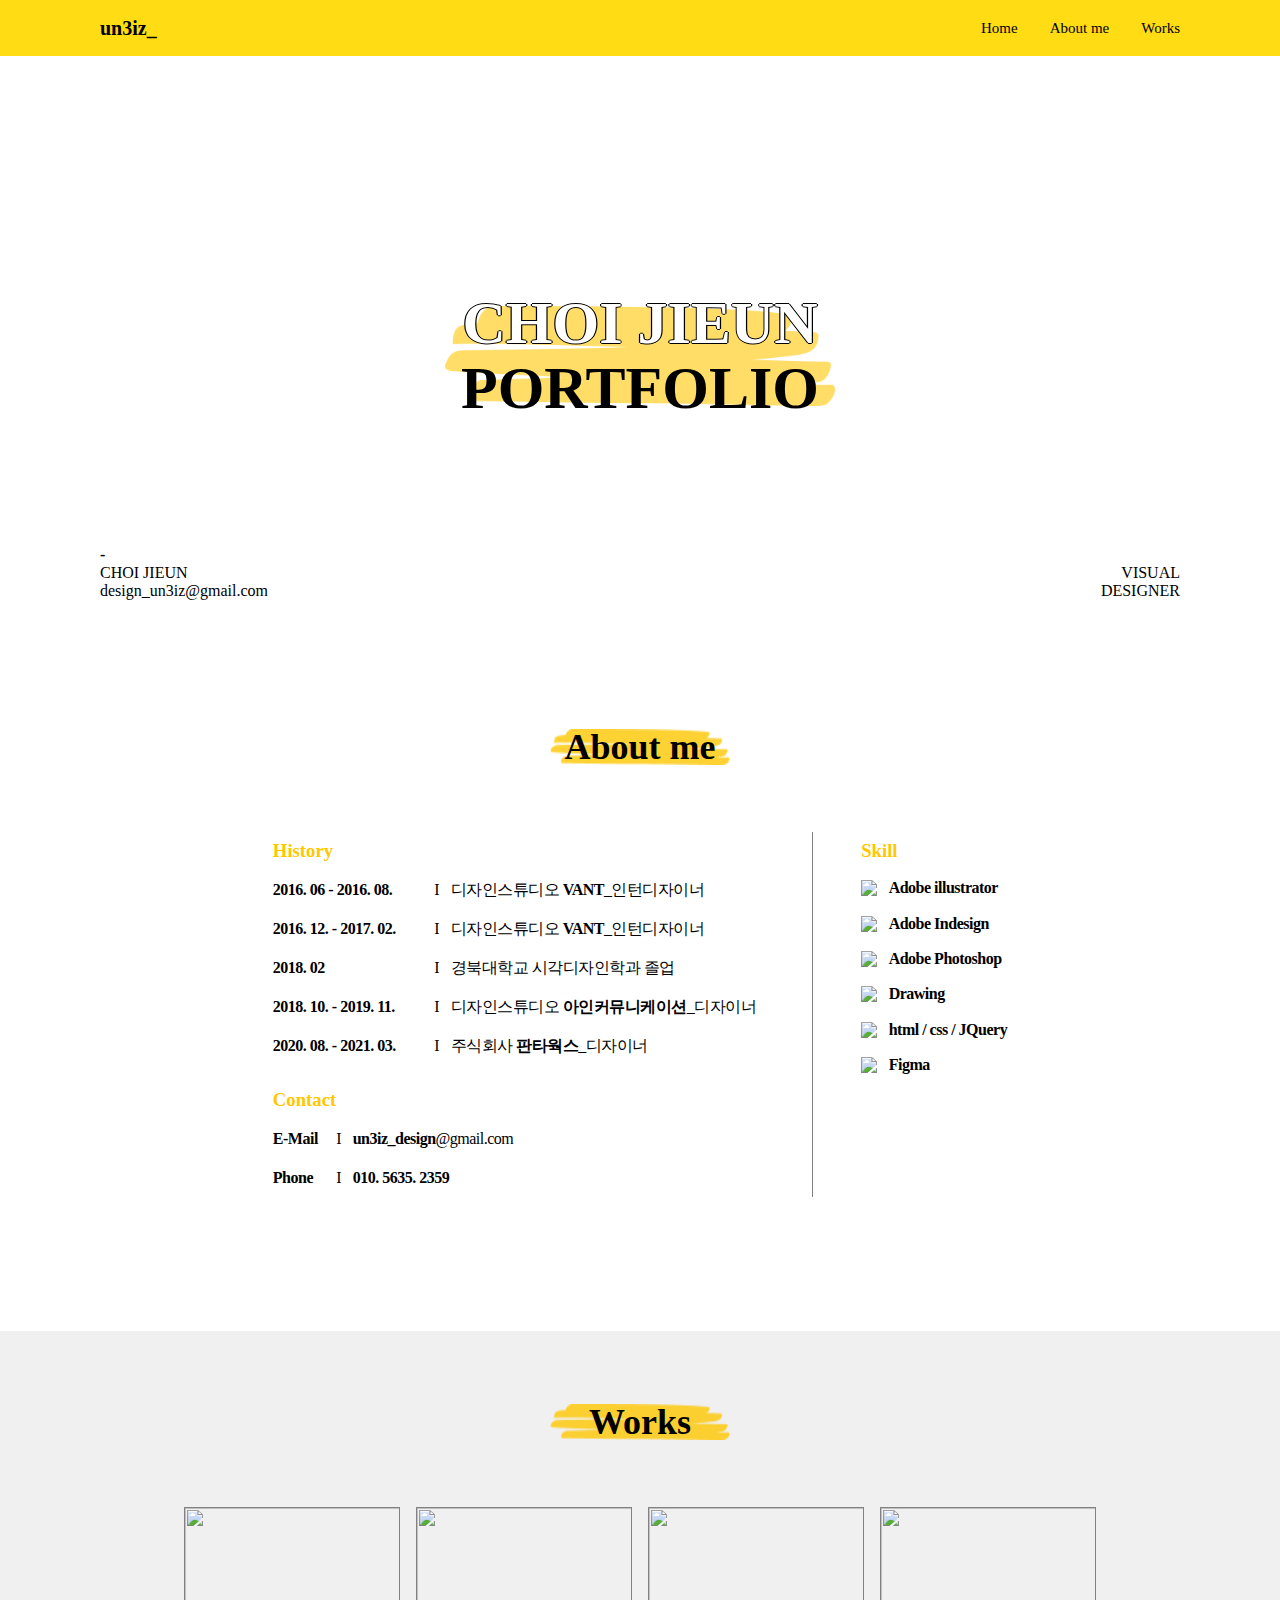
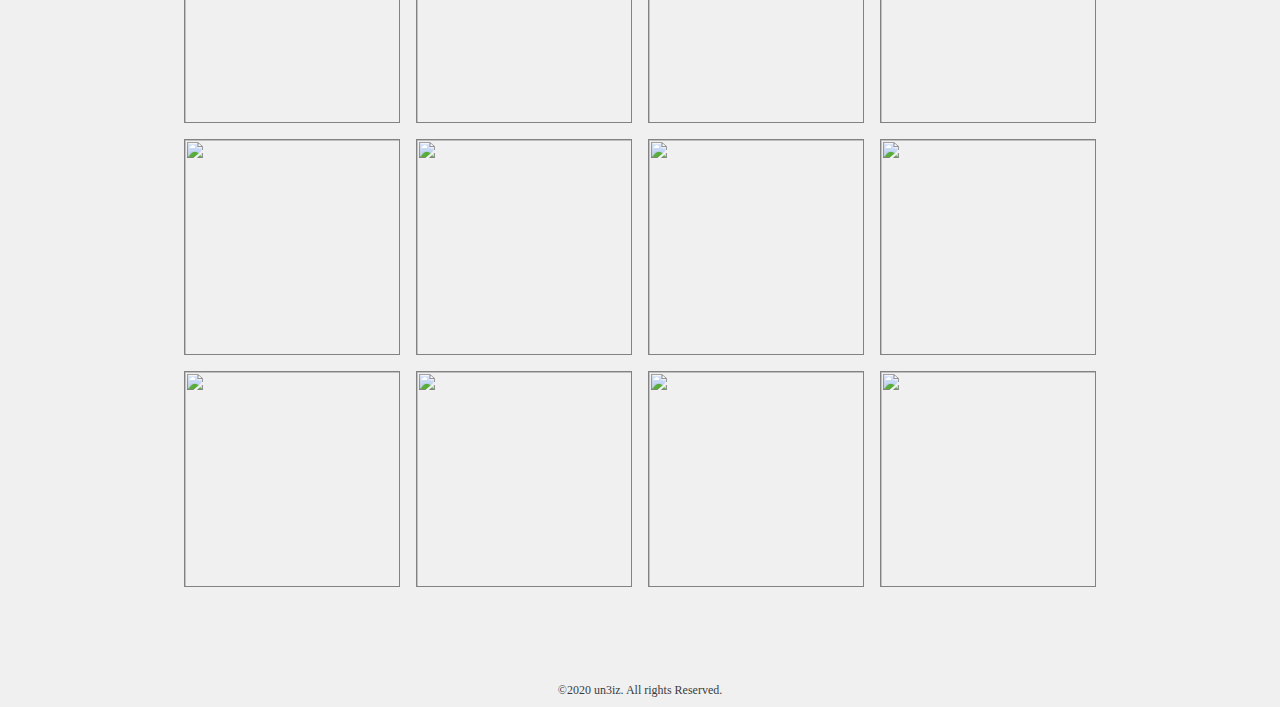
==== index.html @ 1dfdf95d "20210722_first_ver." ====
<!DOCTYPE html>
<html lang="ko">
<head>
	<meta charset="UTF-8">
  <meta name="viewport" content="width=device-width,initial-scale=1">
	<title>un3iz PortFolio</title>
	<link rel="stylesheet" href="style/style_base.css">
	<link rel="stylesheet" href="style/style_index/style_index_Header.css">
	<link rel="stylesheet" href="style/style_index/style_index_section_1.css">
	<link rel="stylesheet" href="style/style_index/style_index_section_2.css">
	<link rel="stylesheet" href="style/style_index/style_index_section_3.css">
	<link rel="stylesheet" href="style/style_footer.css">


	<link rel="stylesheet" href="style/style_index/media_1.css">
	<link rel="stylesheet" href="style/style_index/media_2.css">
	<link rel="stylesheet" href="style/style_index/media_3.css">
	<link rel="stylesheet" href="style/style_index/media_4.css">
  <script src="https://ajax.googleapis.com/ajax/libs/jquery/3.6.0/jquery.min.js"></script>
<!--
	<script src="java.js"></script>
-->
</head>
<body>
	<div class="head-container">
		<header>
			<h1><a href="index.html">un3iz_</a></h1>
			<nav>
				<ul>
					<li><a href="#Home">Home</a></li>
					<li><a href="#AboutMe">About me</a></li>
					<li><a href="#Works">Works</a></li>
				</ul>
			</nav>
		</header>
	</div>

  <div class="main-container">

    <div class="section" id="Home">
      <div class="text">
        <div class="Home_text">
          <h2 id="choijieun">CHOI JIEUN</h2>
          <h2>PORTFOLIO</h2>
        </div>
				<div class="Home_text_2">
					<div class="LeftText">
						<strong>-</strong><br>
						CHOI JIEUN<br>
						design_un3iz@gmail.com
					</div>
					<div class="RightText">
						VISUAL<br>
						DESIGNER
					</div>
				</div>
      </div>
    </div>

    <div class="section" id="AboutMe">
			<div id="AboutMe_HeadGrid">
				<div class="MiddleHead">
					<h2>About me</h2>
				</div>
				<div class="AboutMe_grid">
					<div class="AboutMe_grid_left">
						<div class="History">
							<h3 class="SmallHead">History</h3>
							<div class="History_list">
								<p class="date">2016. 06 - 2016. 08.</p>
								<p class="bar">I</p>
								<p>디자인스튜디오 <strong>VANT</strong>_인턴디자이너</p>
							</div>
							<div class="History_list">
								<p class="date">2016. 12. - 2017. 02.</p>
								<p class="bar">I</p>
								<p>디자인스튜디오 <strong>VANT</strong>_인턴디자이너</p>
							</div>
							<div class="History_list">
								<p class="date">2018. 02</p>
								<p class="bar">I</p>
								<p>경북대학교 시각디자인학과 졸업</p>
							</div>
							<div class="History_list">
								<p class="date">2018. 10. - 2019. 11.</p>
								<p class="bar">I</p>
								<p>디자인스튜디오 <strong>아인커뮤니케이션</strong>_디자이너</p>
							</div>
							<div class="History_list">
								<p class="date">2020. 08. - 2021. 03.</p>
								<p class="bar">I</p>
								<p>주식회사 <strong>판타웍스</strong>_디자이너</p>
							</div>
						</div>

						<div class="Contact">
							<h3 class="SmallHead">Contact</h3>
							<div class="Contact_list">
								<p class="Contact_Category">E-Mail</p>
								<p class="bar">I</p>
								<p><strong>un3iz_design</strong>@gmail.com</p>
							</div>
							<div class="Contact_list">
								<p class="Contact_Category">Phone</p>
								<p class="bar">I</p>
								<p><strong>010. 5635. 2359</strong></p>
							</div>
						</div>
					</div>
					<div class="AboutMe_grid_right">
						<div class="Skill">
							<h3 class="SmallHead">Skill</h3>
							<div class="Skill_lists">
								<div class="Skill_list illustrator">
									<img src="Image/Skill_icon/illustrator/상.png">
									<p>Adobe illustrator</p>
								</div>
								<div class="Skill_list Indesign">
									<img src="Image/Skill_icon/Indesign/상.png">
									<p>Adobe Indesign</p>
								</div>
								<div class="Skill_list Photoshop">
									<img src="Image/Skill_icon/Photoshop/상.png">
									<p>Adobe Photoshop</p>
								</div>
								<div class="Skill_list Drawing">
									<img src="Image/Skill_icon/Drawing/중상.png">
									<p>Drawing</p>
								</div>
								<div class="Skill_list html,css">
									<img src="Image/Skill_icon/html,css/하.png">
									<p>html / css / JQuery</p>
								</div>
								<div class="Skill_list Figma">
									<img src="Image/Skill_icon/Figma/하.png">
									<p>Figma</p>
								</div>
							</div>
						</div>
					</div>
				</div>
			</div>
  	</div>

    <div class="section" id="Works">
			<div class="Works_HeadThumbnail">
				<div class="MiddleHead">
					<h2>Works</h2>
				</div>
				<div class="Thumbnails">
					<div class="Thumbnails_wrapper page1">
						<img src="Image/Thumbnail/page1.png" class="Thumbnail">
						<a href="page/page1.html">
							<div class="overlay">
								<p class="overlay_text">Safe-x</p>
							</div>
						</a>
					</div>
					<div class="Thumbnails_wrapper page2">
						<img src="Image/Thumbnail/page2.png" class="Thumbnail">
						<a href="page/page2.html">
							<div class="overlay">
								<p class="overlay_text">안전교육 VR<br>UI 디자인</p>
							</div>
						</a>
					</div>
					<div class="Thumbnails_wrapper page3">
						<img src="Image/Thumbnail/page3.png" class="Thumbnail">
						<a href="page/page3.html">
							<div class="overlay">
								<p class="overlay_text">대구여성가족재단<br>브리핑 격월지</p>
							</div>
						</a>
					</div>
					<div class="Thumbnails_wrapper page4">
						<img src="Image/Thumbnail/page4.png" class="Thumbnail">
						<a href="page/page4.html">
							<div class="overlay">
								<p class="overlay_text">범죄예방<br>환경진단<br>모니터링<br>활동보고서</p>
							</div>
						</a>
					</div>
					<div class="Thumbnails_wrapper page5">
						<img src="Image/Thumbnail/page5.png" class="Thumbnail">
						<a href="page/page5.html">
							<div class="overlay">
								<p class="overlay_text">대구 가을축제<br>홍보 리플렛</p>
							</div>
						</a>
					</div>
					<div class="Thumbnails_wrapper page6">
						<img src="Image/Thumbnail/page6.png" class="Thumbnail">
						<a href="page/page6.html">
							<div class="overlay">
								<p class="overlay_text">2019<br>수성못 페스티벌<br>포스터</p>
							</div>
						</a>
					</div>
					<div class="Thumbnails_wrapper page7">
						<img src="Image/Thumbnail/page7.png" class="Thumbnail">
						<a href="page/page7.html">
							<div class="overlay">
								<p class="overlay_text">국립영천호국원<br>어린이날 행사<br>포토월</p>
							</div>
						</a>
					</div>
					<div class="Thumbnails_wrapper page8">
						<img src="Image/Thumbnail/page8.png" class="Thumbnail">
						<a href="page/page8.html">
							<div class="overlay">
								<p class="overlay_text">대구가톨릭대학교<br>2020 달력<br>일러스트</p>
							</div>
						</a>
					</div>
					<div class="Thumbnails_wrapper page9">
						<img src="Image/Thumbnail/page9.png" class="Thumbnail">
						<a href="page/page9.html">
							<div class="overlay">
								<p class="overlay_text">대구 통합신공항<br>신문광고</p>
							</div>
						</a>
					</div>
					<div class="Thumbnails_wrapper page10">
						<img src="Image/Thumbnail/page10.png" class="Thumbnail">
						<a href="page/page10.html">
							<div class="overlay">
								<p class="overlay_text">대구 공항이전<br>스크린도어/<br>와이드칼라 광고</p>
							</div>
						</a>
					</div>
					<div class="Thumbnails_wrapper page11">
						<img src="Image/Thumbnail/page11.png" class="Thumbnail">
						<a href="page/page11.html">
							<div class="overlay">
								<p class="overlay_text">AROMA<br>LAUNDRY</p>
							</div>
						</a>
					</div>
					<div class="Thumbnails_wrapper page12">
						<img src="Image/Thumbnail/page12.png" class="Thumbnail">
						<a href="page/page12.html">
							<div class="overlay">
								<p class="overlay_text">A_29partment</p>
							</div>
						</a>
					</div>

				</div>
			</div>
    </div>
  </div>

	<div id="footer">
		<p class="footer_text">
			©2020 un3iz.  All rights Reserved.
		</p>
	</div>

</body>
</html>
---- style/style_base.css ----
@import url('https://fonts.googleapis.com/css?family=Noto+Sans+KR|ZCOOL+QingKe+HuangYou');

:root {
  --Primary-Color : #FFDC14;
  --Primary-Color-Point : #FFC700;
  --Primary-Color_50 : #FFF087;
  --Background_Gray : #FAFAFA;
  --Gray_10 : #F0F0F0;
  --Gray_20 : #E1E1E1;
  --Gray_30 : #C8C8C8;
  --Gray_50 : #828282;
  --Gray_80 : #3C3C3C;
}

html {
    scroll-behavior: smooth;
}

* {
	margin:0;
	padding:0px;
	box-sizing: border-box;
}

body {
  padding-top: 56px;
  padding-bottom: 0px;
}

a {
  color: black;
}

.fn-font {
	font-family: 'Noto Sans KR', sans-serif;
}
---- style/style_index/style_index_Header.css ----
ul {
	list-style: none;
}

a {
	text-decoration: none;
	outline: none;
}

.head-container {
	width: 100%;
	margin:0 auto;
}

header {
  position: fixed;
  top: 0;
  left: 0;
  right: 0;
	width:100%;
	height:56px;
	display: flex;
	align-items: center;
	justify-content: space-between;
  background-color: var(--Primary-Color);
  padding: 0px 100px 0px 100px;
  z-index: 1;
}

header > h1 {
  font-size:20px;
}

header > nav {
	height:100%;
}

header ul {
	width:100%;
	height: 100%;
	display: flex;
	justify-content: space-between;
}

header ul > li {
	font-size:15px;
	height: 100%;
  padding-left: 32px;
	display: flex;
	align-items: center;
}
---- style/style_index/style_index_section_1.css ----
.main-container {
  margin: auto;
  display: grid;
  gap: 0px;
}

.section {
  width: 100%;
  min-height: 700px;
  text-align: center;
  display: table;
}

.text {
  display: table-cell;
  vertical-align: middle;
}

#Home {
  background-image: url(https://img.freepik.com/free-vector/handmade-whte-paper-texture_125540-947.jpg?size=626&ext=jpg&ga=GA1.2.960598796.1624838400);
  background-repeat: no-repeat;
  background-position:center;
  background-size:cover;
}

.Home_text {
  font-size: 50px;
  line-height: 80px;
  background-image: url(../../Image/Head_image/pentexture.png);
  background-repeat: no-repeat;
  background-position:center;
  background-size: 447px 131px;
}

.Home_text_2 {
  display: flex;
  flex-direction: row;
	align-items: flex-end;
	justify-content: space-between;
  padding: 0px 100px 0px 100px;

  position: absolute;
  height: 700px;
  left: 0%;
  right: 0%;
  top: 0px;
}

.Home_text_2 > .RightText {
  text-align: right;
}

.Home_text_2 > .LeftText {
  text-align: left;
}

#choijieun {
  color: white;
  text-shadow: -1.2px 0 black, 0 1.2px black, 1.2px 0 black, 0 -1.2px black;
}
---- style/style_index/style_index_section_2.css ----
#AboutMe_HeadGrid {
  padding-top: 100px;
  padding-bottom: 100px;
  height: 700px;
}

.AboutMe_grid {
  padding: 64px;
  display:grid;
  justify-content: center;
  grid-template-columns: auto auto;
}

.AboutMe_grid_left {
  display: flex;
  flex-direction: column;
  justify-content: space-between;
  border-right: 1px solid gray;
  padding-right: 64px;

}

.AboutMe_grid_right {
  padding-left: 64px;
}

.MiddleHead {
  background-image: url(../../Image/Head_image/middleHead_yellow.png);
  background-repeat: no-repeat;
  background-position:center;
  background-size: 180px 36px;
}

.MiddleHead > h2 {
  font-size: 36px;
}

.SmallHead {
  color: var(--Primary-Color-Point);
  flex-direction: row;
  align-items: center;
  padding: 8px 0px 8px 0px;
  text-align: left;
}

.History {
  text-align: left;
  padding-bottom: 16px;
}

.History_list {
  flex-direction: row;
  align-items: center;
  padding: 8px 0px 8px 0px;
  letter-spacing: -0.5px;
}

.History_list > p {
  display: inline-block;
  padding-right: 8px;
  line-height: 23px;
  font-size: 16px;
}

.date {
  width: 158px;
  font-weight: bold;
}

.Contact {
  text-align: left;
}

.Contact_list {
  flex-direction: row;
  align-items: center;
  padding: 8px 0px 8px 0px;
  letter-spacing: -0.5px;
}

.Contact_list > p {
  display: inline-block;
  padding-right: 8px;
  line-height: 23px;
  font-size: 16px;
}

.Contact_Category {
  width: 60px;
  font-weight: bold;
}

.Skill_lists {
  width: auto;
}

.Skill_list {
  flex-direction: row;
  align-items: center;
  padding: 8px 0px 8px 0px;
  letter-spacing: -0.5px;
  text-align: left;
}

.Skill_list > img {
  display: inline-block;
  vertical-align : middle;
  padding-right: 8px;
}

.Skill_list > p {
  display: inline-block;
  vertical-align : middle;
  font-weight: bold;
}
---- style/style_index/style_index_section_3.css ----
#Works {
  background-color: var(--Gray_10);
}

.Works_HeadThumbnail {
  padding: 100px 0px 130px 0px;
}

/*
.Thumbnails_wrapper {
  width: 216px;
  height: 216px;
  background-position: 50% 50%;
  background-repeat: no-repeat;
  background-color: #e0e0e0;
  background-size: cover;
  padding: 20px;
  border: 1px solid var(--Gray_50);
}

.Thumbnails_wrapper:hover {
  transform: scale(1.1);
  transition: .5s;
  overflow: hidden;
}
*/

.Thumbnails {
  display: grid;
  grid-template-columns: auto auto auto auto;
  grid-gap: 16px;
  justify-content: center;
  padding: 64px 0px 20px 0px;
}

.Thumbnail {
  display: block;
  width: 100%;
  height: auto;
}

.Thumbnails_wrapper {
  position: relative;
  overflow: hidden;
  width: 216px;
  height: 216px;
  border: 1px solid var(--Gray_50);
}

.Thumbnails_wrapper > img {
  width: 216px;
  height: 216px;
  object-fit: cover;
  transition: .5s;
}

.overlay {
  position: absolute;
  top: 0;
  bottom: 0;
  left: 0;
  right: 0;
  height: 100%;
  width: 100%;
  opacity: 0;
  transition: .5s ease;
  background-color: black;
  padding: 20px;
}

.Thumbnails_wrapper:hover .overlay {
  opacity: 0.6;
}

.Thumbnails_wrapper:hover img {
  transform: scale(1.1);
  transition: .5s;
}

.overlay_text {
  color: white;
  font-size: 18px;
  position: absolute;
  width: 174px;
  top: 50%;
  left: 50%;
  transform: translate(-50%, -50%);
  text-align: center;
}
---- style/style_footer.css ----
#footer {
  height: 32px;
  background-color: var(--Gray_20);
  text-align: center;
}

.footer_text {
  font-size: 12px;
  display: inline-block;
  vertical-align: middle;
  padding: 8px;
  color: var(--Gray_80);
}

html, body {
  height: 100%;
}

.main-container {
  min-height: 100%;
  margin: 0 auto -32px;
}

.push {
  height: 32px;
}
---- style/style_index/media_1.css ----
/* 1680px ~ */

@media (min-width: 1680px) {
  header {
    padding: 0px 300px 0px 300px;
  }

  .Home_text_2 {
    padding: 0px 300px 0px 300px;
  }

  #Home {
    height: 800px;
  }


  #AboutMe {
    height: 700px;
  }

  .Home_text_2 {
    height: 800px;
  }

}
---- style/style_index/media_2.css ----
/* 1024px ~ 1439px */

@media (min-width: 1024px) and (max-width: 1439px) {
  .section {
    min-height: 600px;
  }

  .Home_text {
    font-size: 40px;
    line-height: 65px;
    background-size: 390px 100px;
  }

  .Home_text_2 {
    height: 600px;
  }

  .AboutMe_grid_left {
    padding-right: 48px;

  }

  .AboutMe_grid_right {
    padding-left: 48px;
  }

  #AboutMe_HeadGrid {
    padding-top: 70px;
    padding-bottom: 70px;
    height: auto;
  }

  .Works_HeadThumbnail {
    padding-top: 70px;
    padding-bottom: 100px;
    height: auto;
  }

}
---- style/style_index/media_3.css ----
/* 768px ~ 1023px */

@media (min-width: 768px) and (max-width: 1023px) {
  header {
    padding: 0px 70px 0px 70px;
  }

  .section {
    min-height: 500px;
  }

  .Home_text {
    font-size: 35px;
    line-height: 55px;
    background-size: 320px 85px;
  }

  .Home_text_2 {
    height: 510px;
    padding: 0px 70px 0px 70px;
  }

  .AboutMe_grid p {
    font-size: 15px;
  }

  .date {
    width: 145px;
  }

  #AboutMe_HeadGrid {
    padding-top: 70px;
    padding-bottom: 70px;
    height: auto;
  }

  .Works_HeadThumbnail {
    padding-top: 70px;
    padding-bottom: 100px;
  }

  .AboutMe_grid {
    padding: 40px;
    display: inline-block;
  }

  .AboutMe_grid_left {
    border-right: 0px;
    padding-right: 0px;

  }

  .AboutMe_grid_right {
    padding-left: 0px;
  }

  .Contact {
    padding-bottom: 16px;
  }

  .Thumbnails {
    grid-template-columns: auto auto auto;
    grid-gap: 8px;
    padding-top: 40px;
  }

  .Thumbnails_wrapper {
    width: 200px;
    height: 200px;
  }

  .Thumbnails_wrapper > img {
    width: 200px;
    height: 200px;
  }
}
---- style/style_index/media_4.css ----
/* ~ 767px */

@media (max-width: 767px) {
  header {
    padding: 0px 32px 0px 32px;
  }

  .section {
    min-height: 400px;
  }

  .Home_text {
    font-size: 30px;
    line-height: 48px;
    background-size: 300px 80px;
  }

  .Home_text_2 {
    height: 420px;
    padding: 0px 32px 0px 32px;
    font-size: 14px;
  }

  #AboutMe_HeadGrid {
    padding-top: 50px;
    padding-bottom: 50px;
    height: auto;
  }

  .Works_HeadThumbnail {
    padding-top: 50px;
    padding-bottom: 70px;
  }

  .MiddleHead > h2 {
    font-size: 32px;
  }

  .AboutMe_grid p {
    font-size: 14px;
  }

  .SmallHead {
    text-align: center;
  }

  .History {
    padding-bottom: 40px;
  }

  .Contact {
    padding-bottom: 40px;
  }

  .History_list > p {
    display: block;
    text-align: center;
  }

  .Contact_list > p {
    display: block;
    text-align: center;
  }

  .date {
    width: auto;
    text-align: center;
    padding-bottom: 8px;
    text-decoration: underline;
    text-underline-position: under;
  }

  .Contact_Category {
    width: auto;
    text-align: center;
    padding-bottom: 8px;
    text-decoration: underline;
    text-underline-position: under;
  }

  .History_list {
    padding-bottom: 20px;
  }

  p.bar {
    display: none;
  }

  .Skill_lists {
    display: inline-block;
  }

  .AboutMe_grid {
    padding: 40px;
    display: inline-block;
  }

  .AboutMe_grid_left {
    border-right: 0px;
    padding-right: 0px;

  }

  .AboutMe_grid_right {
    padding-left: 0px;
  }

  .Thumbnails {
    grid-template-columns: auto auto;
    grid-gap: 8px;
    padding-top: 40px;
  }

  .Thumbnails_wrapper {
    width: 180px;
    height: 180px;
  }

  .Thumbnails_wrapper > img {
    width: 180px;
    height: 180px;
  }

}
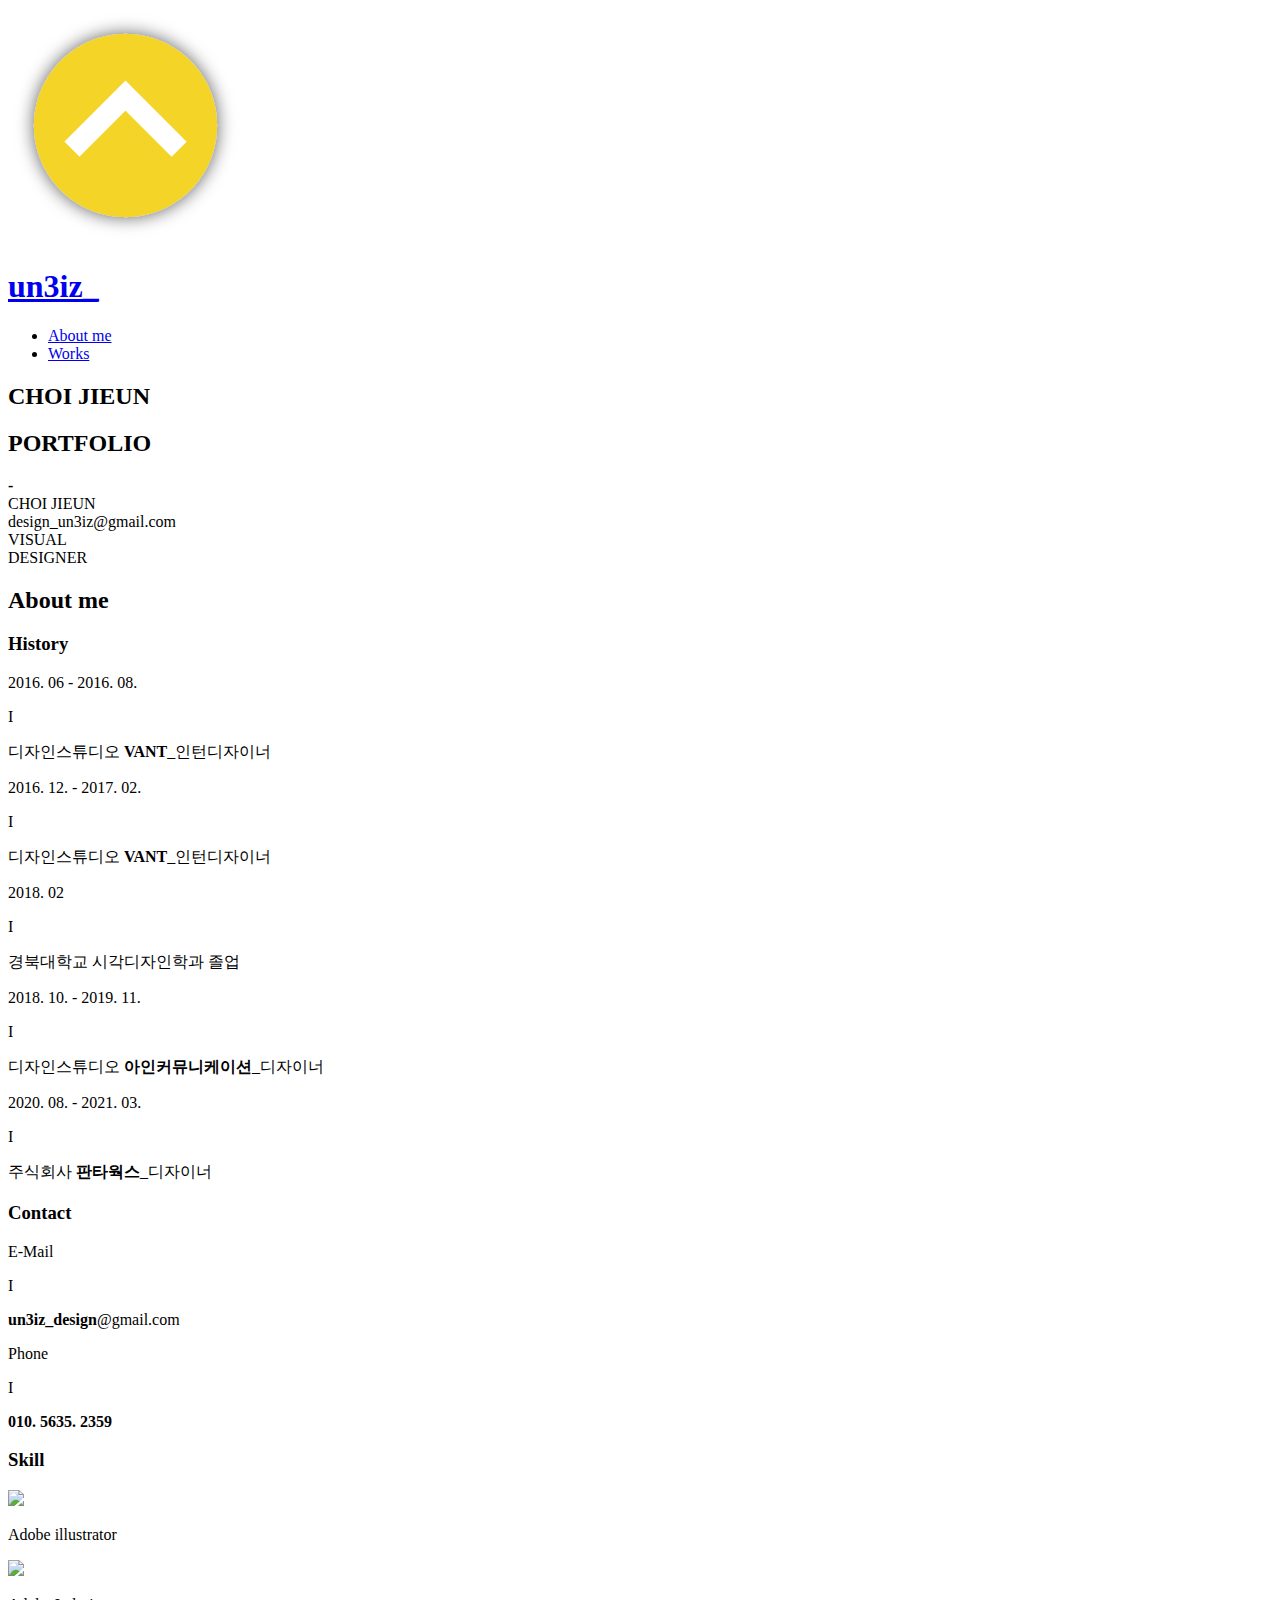
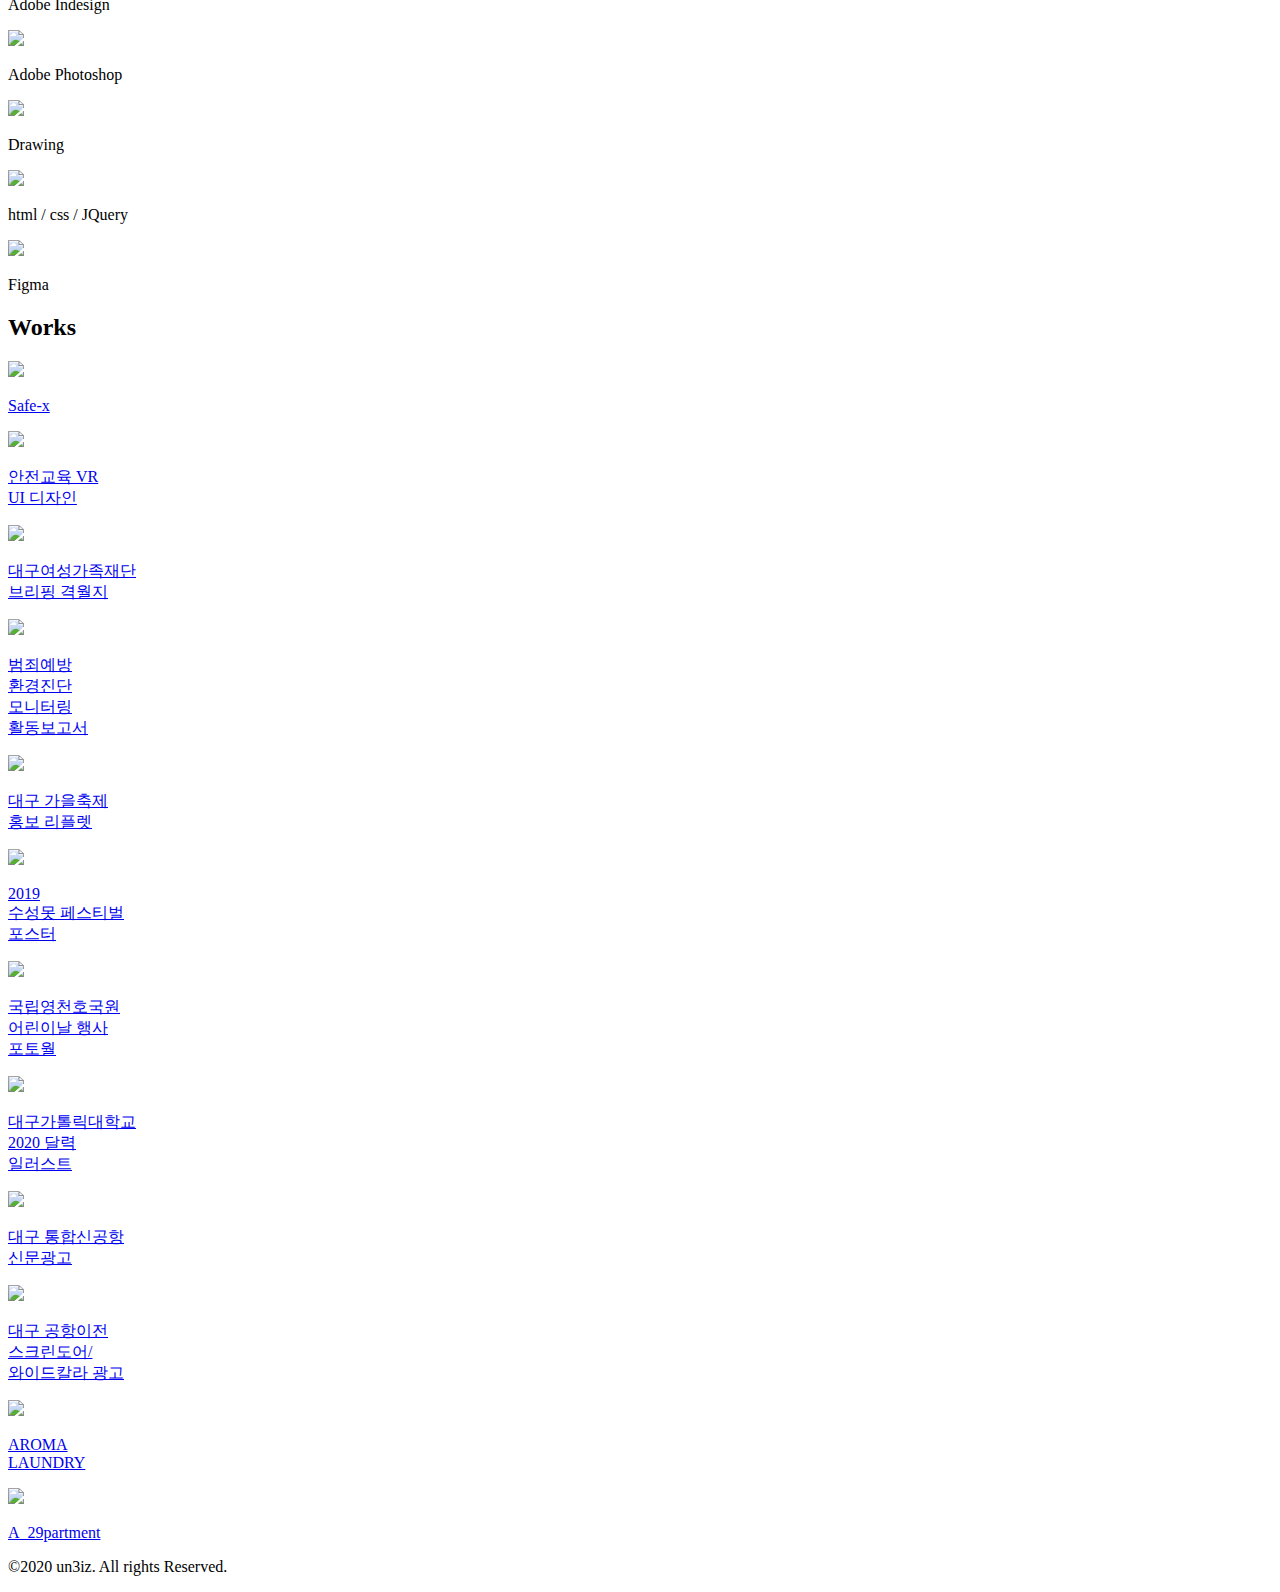
==== commit e69e7e67: "Add files via upload" ====
--- a/index.html
+++ b/index.html
@@ -18,17 +18,19 @@
 	<link rel="stylesheet" href="style/style_index/media_3.css">
 	<link rel="stylesheet" href="style/style_index/media_4.css">
   <script src="https://ajax.googleapis.com/ajax/libs/jquery/3.6.0/jquery.min.js"></script>
-<!--
+
 	<script src="java.js"></script>
--->
+
 </head>
 <body>
+
+	<a href="#a" class="up"><img src="arrow.png"></span></a>
+
 	<div class="head-container">
 		<header>
-			<h1><a href="index.html">un3iz_</a></h1>
+			<h1><a href="#Home">un3iz_</a></h1>
 			<nav>
 				<ul>
-					<li><a href="#Home">Home</a></li>
 					<li><a href="#AboutMe">About me</a></li>
 					<li><a href="#Works">Works</a></li>
 				</ul>
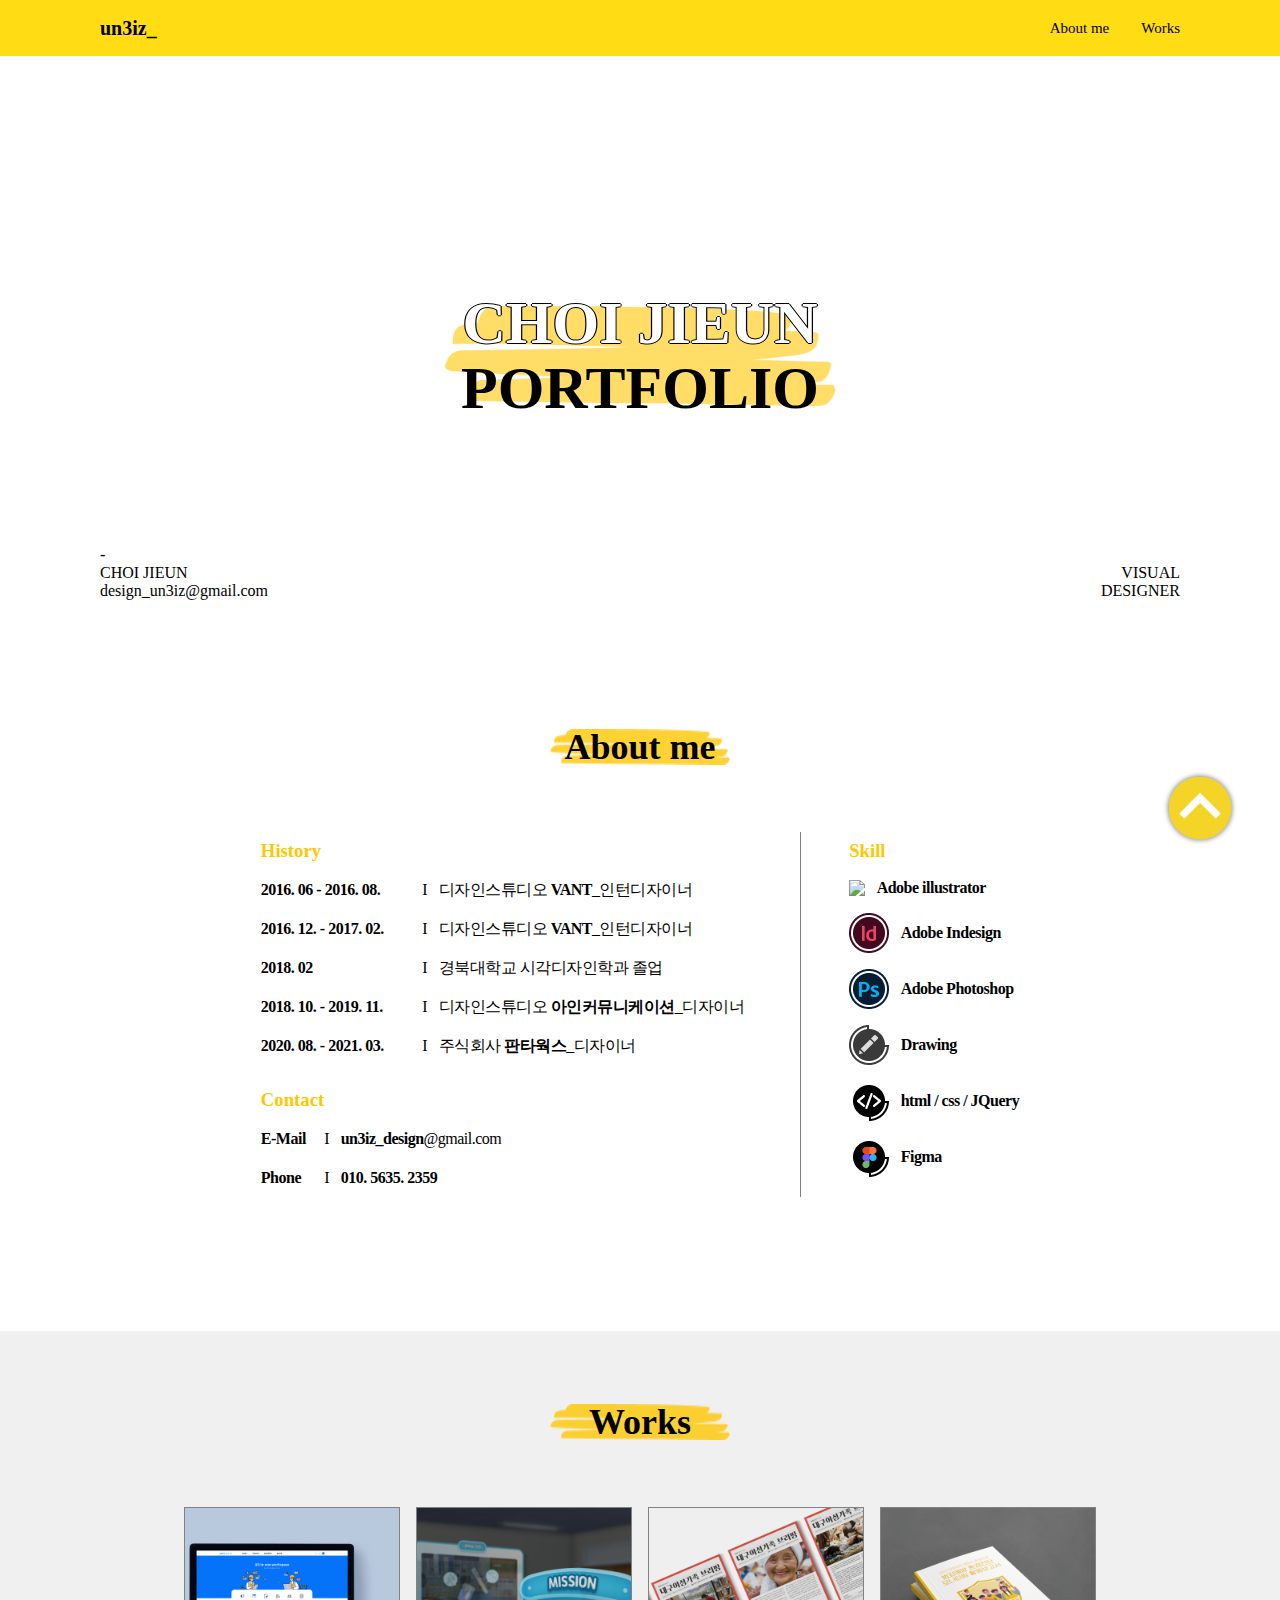
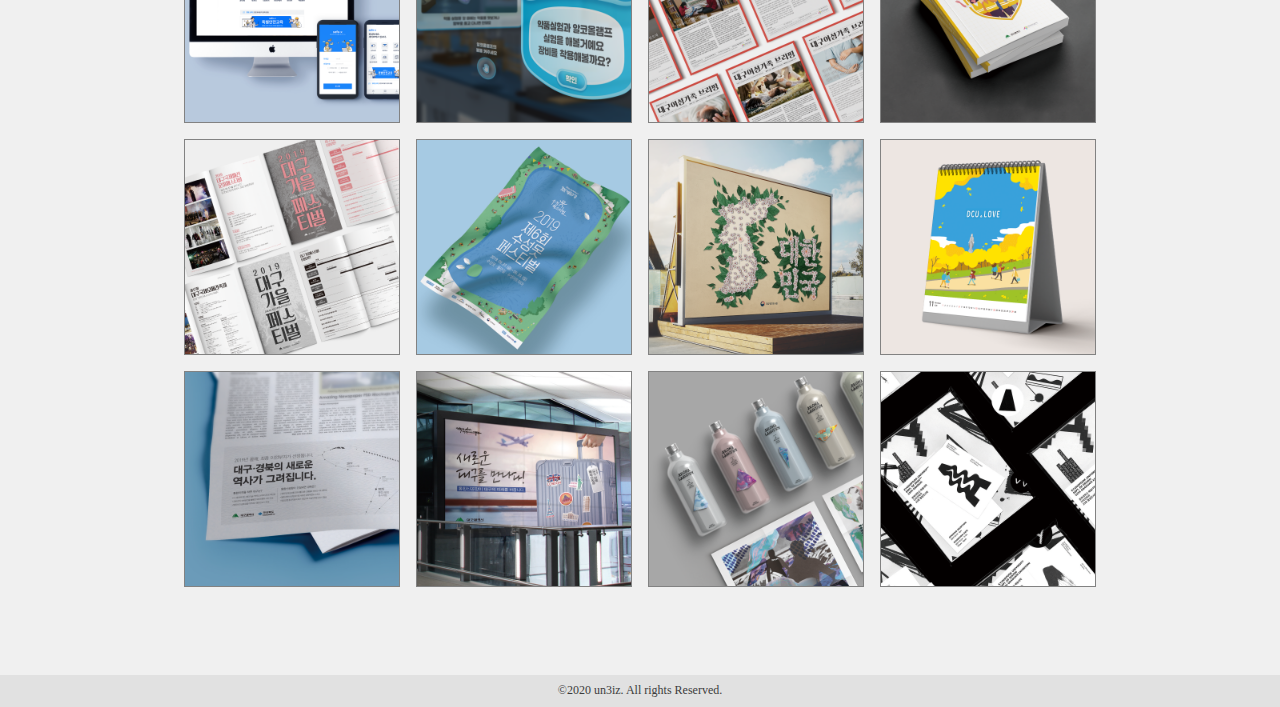
==== commit 48487070: "Update index.html" ====
--- a/index.html
+++ b/index.html
@@ -115,7 +115,7 @@
 							<h3 class="SmallHead">Skill</h3>
 							<div class="Skill_lists">
 								<div class="Skill_list illustrator">
-									<img src="Image/Skill_icon/illustrator/상.png">
+									<img src="Image/Skill_icon/illustrator/상_.png">
 									<p>Adobe illustrator</p>
 								</div>
 								<div class="Skill_list Indesign">
--- a/style/style_base.css
+++ b/style/style_base.css
@@ -0,0 +1,36 @@
+@import url('https://fonts.googleapis.com/css?family=Noto+Sans+KR|ZCOOL+QingKe+HuangYou');
+
+:root {
+  --Primary-Color : #FFDC14;
+  --Primary-Color-Point : #FFC700;
+  --Primary-Color_50 : #FFF087;
+  --Background_Gray : #FAFAFA;
+  --Gray_10 : #F0F0F0;
+  --Gray_20 : #E1E1E1;
+  --Gray_30 : #C8C8C8;
+  --Gray_50 : #828282;
+  --Gray_80 : #3C3C3C;
+}
+
+html {
+    scroll-behavior: smooth;
+}
+
+* {
+	margin:0;
+	padding:0px;
+	box-sizing: border-box;
+}
+
+body {
+  padding-top: 56px;
+  padding-bottom: 0px;
+}
+
+a {
+  color: black;
+}
+
+.fn-font {
+	font-family: 'Noto Sans KR', sans-serif;
+}
--- a/style/style_index/style_index_Header.css
+++ b/style/style_index/style_index_Header.css
@@ -0,0 +1,67 @@
+ul {
+	list-style: none;
+}
+
+a {
+	text-decoration: none;
+	outline: none;
+}
+
+.head-container {
+	width: 100%;
+	margin:0 auto;
+}
+
+header {
+  position: fixed;
+  top: 0;
+  left: 0;
+  right: 0;
+	width:100%;
+	height:56px;
+	display: flex;
+	align-items: center;
+	justify-content: space-between;
+  background-color: var(--Primary-Color);
+  padding: 0px 100px 0px 100px;
+  z-index: 1;
+}
+
+header > h1 {
+  font-size:20px;
+}
+
+header > nav {
+	height:100%;
+}
+
+header ul {
+	width:100%;
+	height: 100%;
+	display: flex;
+	justify-content: space-between;
+}
+
+header ul > li {
+	font-size:15px;
+	height: 100%;
+  padding-left: 32px;
+	display: flex;
+	align-items: center;
+}
+
+.up {
+	position:fixed;
+	right:48px;
+	bottom:48px;
+	z-index: 1;
+}
+
+.up span {
+	display: block;
+}
+
+.up img {
+	width: 80px;
+	height: 80px;
+}
--- a/style/style_index/style_index_section_1.css
+++ b/style/style_index/style_index_section_1.css
@@ -0,0 +1,60 @@
+/*.main-container {
+  margin: auto;
+  display: grid;
+  gap: 0px;
+}*/
+
+.section {
+  width: 100%;
+  min-height: 700px;
+  text-align: center;
+  display: table;
+}
+
+.text {
+  display: table-cell;
+  vertical-align: middle;
+}
+
+#Home {
+  background-image: url(https://img.freepik.com/free-vector/handmade-whte-paper-texture_125540-947.jpg?size=626&ext=jpg&ga=GA1.2.960598796.1624838400);
+  background-repeat: no-repeat;
+  background-position:center;
+  background-size:cover;
+}
+
+.Home_text {
+  font-size: 50px;
+  line-height: 80px;
+  background-image: url(../../Image/Head_image/pentexture.png);
+  background-repeat: no-repeat;
+  background-position:center;
+  background-size: 447px 131px;
+}
+
+.Home_text_2 {
+  display: flex;
+  flex-direction: row;
+	align-items: flex-end;
+	justify-content: space-between;
+  padding: 0px 100px 0px 100px;
+
+  position: absolute;
+  height: 700px;
+  left: 0%;
+  right: 0%;
+  top: 0px;
+}
+
+.Home_text_2 > .RightText {
+  text-align: right;
+}
+
+.Home_text_2 > .LeftText {
+  text-align: left;
+}
+
+#choijieun {
+  color: white;
+  text-shadow: -1.2px 0 black, 0 1.2px black, 1.2px 0 black, 0 -1.2px black;
+}
--- a/style/style_index/style_index_section_2.css
+++ b/style/style_index/style_index_section_2.css
@@ -0,0 +1,115 @@
+#AboutMe_HeadGrid {
+  padding-top: 100px;
+  padding-bottom: 100px;
+  height: 700px;
+}
+
+.AboutMe_grid {
+  padding: 64px;
+  display:grid;
+  justify-content: center;
+  grid-template-columns: auto auto;
+}
+
+.AboutMe_grid_left {
+  display: flex;
+  flex-direction: column;
+  justify-content: space-between;
+  border-right: 1px solid gray;
+  padding-right: 64px;
+
+}
+
+.AboutMe_grid_right {
+  padding-left: 64px;
+}
+
+.MiddleHead {
+  background-image: url(../../Image/Head_image/middleHead_yellow.png);
+  background-repeat: no-repeat;
+  background-position:center;
+  background-size: 180px 36px;
+}
+
+.MiddleHead > h2 {
+  font-size: 36px;
+}
+
+.SmallHead {
+  color: var(--Primary-Color-Point);
+  flex-direction: row;
+  align-items: center;
+  padding: 8px 0px 8px 0px;
+  text-align: left;
+}
+
+.History {
+  text-align: left;
+  padding-bottom: 16px;
+}
+
+.History_list {
+  flex-direction: row;
+  align-items: center;
+  padding: 8px 0px 8px 0px;
+  letter-spacing: -0.5px;
+}
+
+.History_list > p {
+  display: inline-block;
+  padding-right: 8px;
+  line-height: 23px;
+  font-size: 16px;
+}
+
+.date {
+  width: 158px;
+  font-weight: bold;
+}
+
+.Contact {
+  text-align: left;
+}
+
+.Contact_list {
+  flex-direction: row;
+  align-items: center;
+  padding: 8px 0px 8px 0px;
+  letter-spacing: -0.5px;
+}
+
+.Contact_list > p {
+  display: inline-block;
+  padding-right: 8px;
+  line-height: 23px;
+  font-size: 16px;
+}
+
+.Contact_Category {
+  width: 60px;
+  font-weight: bold;
+}
+
+.Skill_lists {
+  width: auto;
+}
+
+.Skill_list {
+  flex-direction: row;
+  align-items: center;
+  padding: 8px 0px 8px 0px;
+  letter-spacing: -0.5px;
+  text-align: left;
+}
+
+.Skill_list > img {
+  display: inline-block;
+  vertical-align : middle;
+  padding-right: 8px;
+}
+
+.Skill_list > p {
+  display: inline-block;
+  vertical-align : middle;
+  font-weight: bold;
+}
--- a/style/style_index/style_index_section_3.css
+++ b/style/style_index/style_index_section_3.css
@@ -0,0 +1,89 @@
+#Works {
+  background-color: var(--Gray_10);
+}
+
+.Works_HeadThumbnail {
+  padding: 100px 0px 130px 0px;
+}
+
+/*
+.Thumbnails_wrapper {
+  width: 216px;
+  height: 216px;
+  background-position: 50% 50%;
+  background-repeat: no-repeat;
+  background-color: #e0e0e0;
+  background-size: cover;
+  padding: 20px;
+  border: 1px solid var(--Gray_50);
+}
+
+.Thumbnails_wrapper:hover {
+  transform: scale(1.1);
+  transition: .5s;
+  overflow: hidden;
+}
+*/
+
+.Thumbnails {
+  display: grid;
+  grid-template-columns: auto auto auto auto;
+  grid-gap: 16px;
+  justify-content: center;
+  padding: 64px 0px 20px 0px;
+}
+
+.Thumbnail {
+  display: block;
+  width: 100%;
+  height: auto;
+}
+
+.Thumbnails_wrapper {
+  position: relative;
+  overflow: hidden;
+  width: 216px;
+  height: 216px;
+  border: 1px solid var(--Gray_50);
+}
+
+.Thumbnails_wrapper > img {
+  width: 216px;
+  height: 216px;
+  object-fit: cover;
+  transition: .5s;
+}
+
+.overlay {
+  position: absolute;
+  top: 0;
+  bottom: 0;
+  left: 0;
+  right: 0;
+  height: 100%;
+  width: 100%;
+  opacity: 0;
+  transition: .5s ease;
+  background-color: black;
+  padding: 20px;
+}
+
+.Thumbnails_wrapper:hover .overlay {
+  opacity: 0.6;
+}
+
+.Thumbnails_wrapper:hover img {
+  transform: scale(1.1);
+  transition: .5s;
+}
+
+.overlay_text {
+  color: white;
+  font-size: 18px;
+  position: absolute;
+  width: 174px;
+  top: 50%;
+  left: 50%;
+  transform: translate(-50%, -50%);
+  text-align: center;
+}
--- a/style/style_footer.css
+++ b/style/style_footer.css
@@ -0,0 +1,26 @@
+#footer {
+  height: 32px;
+  background-color: var(--Gray_20);
+  text-align: center;
+}
+
+.footer_text {
+  font-size: 12px;
+  display: inline-block;
+  vertical-align: middle;
+  padding: 8px;
+  color: var(--Gray_80);
+}
+
+html, body {
+  height: 100%;
+}
+
+.main-container {
+  min-height: 100%;
+  margin: 0 auto -32px;
+}
+
+.push {
+  height: 32px;
+}
--- a/style/style_index/media_1.css
+++ b/style/style_index/media_1.css
@@ -0,0 +1,29 @@
+/* 1680px ~ */
+
+@media (min-width: 1680px) {
+  header {
+    padding: 0px 300px 0px 300px;
+  }
+
+  .Home_text_2 {
+    padding: 0px 300px 0px 300px;
+  }
+
+  #Home {
+    height: 800px;
+  }
+
+
+  #AboutMe {
+    height: 700px;
+  }
+
+  .Home_text_2 {
+    height: 800px;
+  }
+
+  .up {
+  	right:180px;
+  }
+
+}
--- a/style/style_index/media_2.css
+++ b/style/style_index/media_2.css
@@ -0,0 +1,43 @@
+/* 1024px ~ 1439px */
+
+@media (min-width: 1024px) and (max-width: 1439px) {
+  .section {
+    min-height: 600px;
+  }
+
+  .Home_text {
+    font-size: 40px;
+    line-height: 65px;
+    background-size: 390px 100px;
+  }
+
+  .Home_text_2 {
+    height: 600px;
+  }
+
+  .AboutMe_grid_left {
+    padding-right: 48px;
+
+  }
+
+  .AboutMe_grid_right {
+    padding-left: 48px;
+  }
+
+  #AboutMe_HeadGrid {
+    padding-top: 70px;
+    padding-bottom: 70px;
+    height: auto;
+  }
+
+  .Works_HeadThumbnail {
+    padding-top: 70px;
+    padding-bottom: 100px;
+    height: auto;
+  }
+
+  .up {
+  	right:40px;
+  }
+
+}
--- a/style/style_index/media_3.css
+++ b/style/style_index/media_3.css
@@ -0,0 +1,76 @@
+/* 768px ~ 1023px */
+
+@media (min-width: 768px) and (max-width: 1023px) {
+  header {
+    padding: 0px 70px 0px 70px;
+  }
+
+  .section {
+    min-height: 500px;
+  }
+
+  .Home_text {
+    font-size: 35px;
+    line-height: 55px;
+    background-size: 320px 85px;
+  }
+
+  .Home_text_2 {
+    height: 510px;
+    padding: 0px 70px 0px 70px;
+  }
+
+  .AboutMe_grid p {
+    font-size: 15px;
+  }
+
+  .date {
+    width: 145px;
+  }
+
+  #AboutMe_HeadGrid {
+    padding-top: 70px;
+    padding-bottom: 70px;
+    height: auto;
+  }
+
+  .Works_HeadThumbnail {
+    padding-top: 70px;
+    padding-bottom: 100px;
+  }
+
+  .AboutMe_grid {
+    padding: 40px;
+    display: inline-block;
+  }
+
+  .AboutMe_grid_left {
+    border-right: 0px;
+    padding-right: 0px;
+
+  }
+
+  .AboutMe_grid_right {
+    padding-left: 0px;
+  }
+
+  .Contact {
+    padding-bottom: 16px;
+  }
+
+  .Thumbnails {
+    grid-template-columns: auto auto auto;
+    grid-gap: 8px;
+    padding-top: 40px;
+  }
+
+  .Thumbnails_wrapper {
+    width: 200px;
+    height: 200px;
+  }
+
+  .Thumbnails_wrapper > img {
+    width: 200px;
+    height: 200px;
+  }
+}
--- a/style/style_index/media_4.css
+++ b/style/style_index/media_4.css
@@ -0,0 +1,150 @@
+/* ~ 767px */
+
+@media (max-width: 767px) {
+  header {
+    padding: 0px 16px 0px 16px;
+    height:40px;
+  }
+
+  header > h1 {
+    font-size:18px;
+  }
+
+  header ul > li {
+  	font-size:14px;
+  }
+
+  body {
+    padding-top: 40px;
+  }
+
+  .section {
+    min-height: 400px;
+  }
+
+  .Home_text {
+    font-size: 30px;
+    line-height: 48px;
+    background-size: 300px 80px;
+  }
+
+  .Home_text_2 {
+    height: 420px;
+    padding: 0px 16px 0px 16px;
+    font-size: 14px;
+  }
+
+  #AboutMe_HeadGrid {
+    padding-top: 50px;
+    padding-bottom: 50px;
+    height: auto;
+  }
+
+  .Works_HeadThumbnail {
+    padding-top: 50px;
+    padding-bottom: 70px;
+  }
+
+  .MiddleHead > h2 {
+    font-size: 32px;
+  }
+
+  .AboutMe_grid p {
+    font-size: 14px;
+  }
+
+  .SmallHead {
+    text-align: center;
+  }
+
+  .History {
+    padding-bottom: 40px;
+  }
+
+  .Contact {
+    padding-bottom: 40px;
+  }
+
+  .History_list > p {
+    display: block;
+    text-align: center;
+  }
+
+  .Contact_list > p {
+    display: block;
+    text-align: center;
+  }
+
+  .date {
+    width: auto;
+    text-align: center;
+    padding-bottom: 8px;
+    text-decoration: underline;
+    text-underline-position: under;
+  }
+
+  .Contact_Category {
+    width: auto;
+    text-align: center;
+    padding-bottom: 8px;
+    text-decoration: underline;
+    text-underline-position: under;
+  }
+
+  .History_list {
+    padding-bottom: 20px;
+  }
+
+  p.bar {
+    display: none;
+  }
+
+  .Skill_lists {
+    display: inline-block;
+  }
+
+  .AboutMe_grid {
+    padding: 40px;
+    display: inline-block;
+  }
+
+  .AboutMe_grid_left {
+    border-right: 0px;
+    padding-right: 0px;
+
+  }
+
+  .AboutMe_grid_right {
+    padding-left: 0px;
+  }
+
+  .Thumbnails {
+    grid-template-columns: auto auto;
+    grid-gap: 8px;
+    padding-top: 40px;
+  }
+
+  .Thumbnails_wrapper {
+    width: 170px;
+    height: 170px;
+  }
+
+  .Thumbnails_wrapper > img {
+    width: 170px;
+    height: 170px;
+  }
+
+  .overlay_text {
+    font-size: 16px;
+  }
+
+  .up {
+  	right:32px;
+  }
+
+  .up img {
+  	width: 64px;
+  	height: 64px;
+  }
+
+}
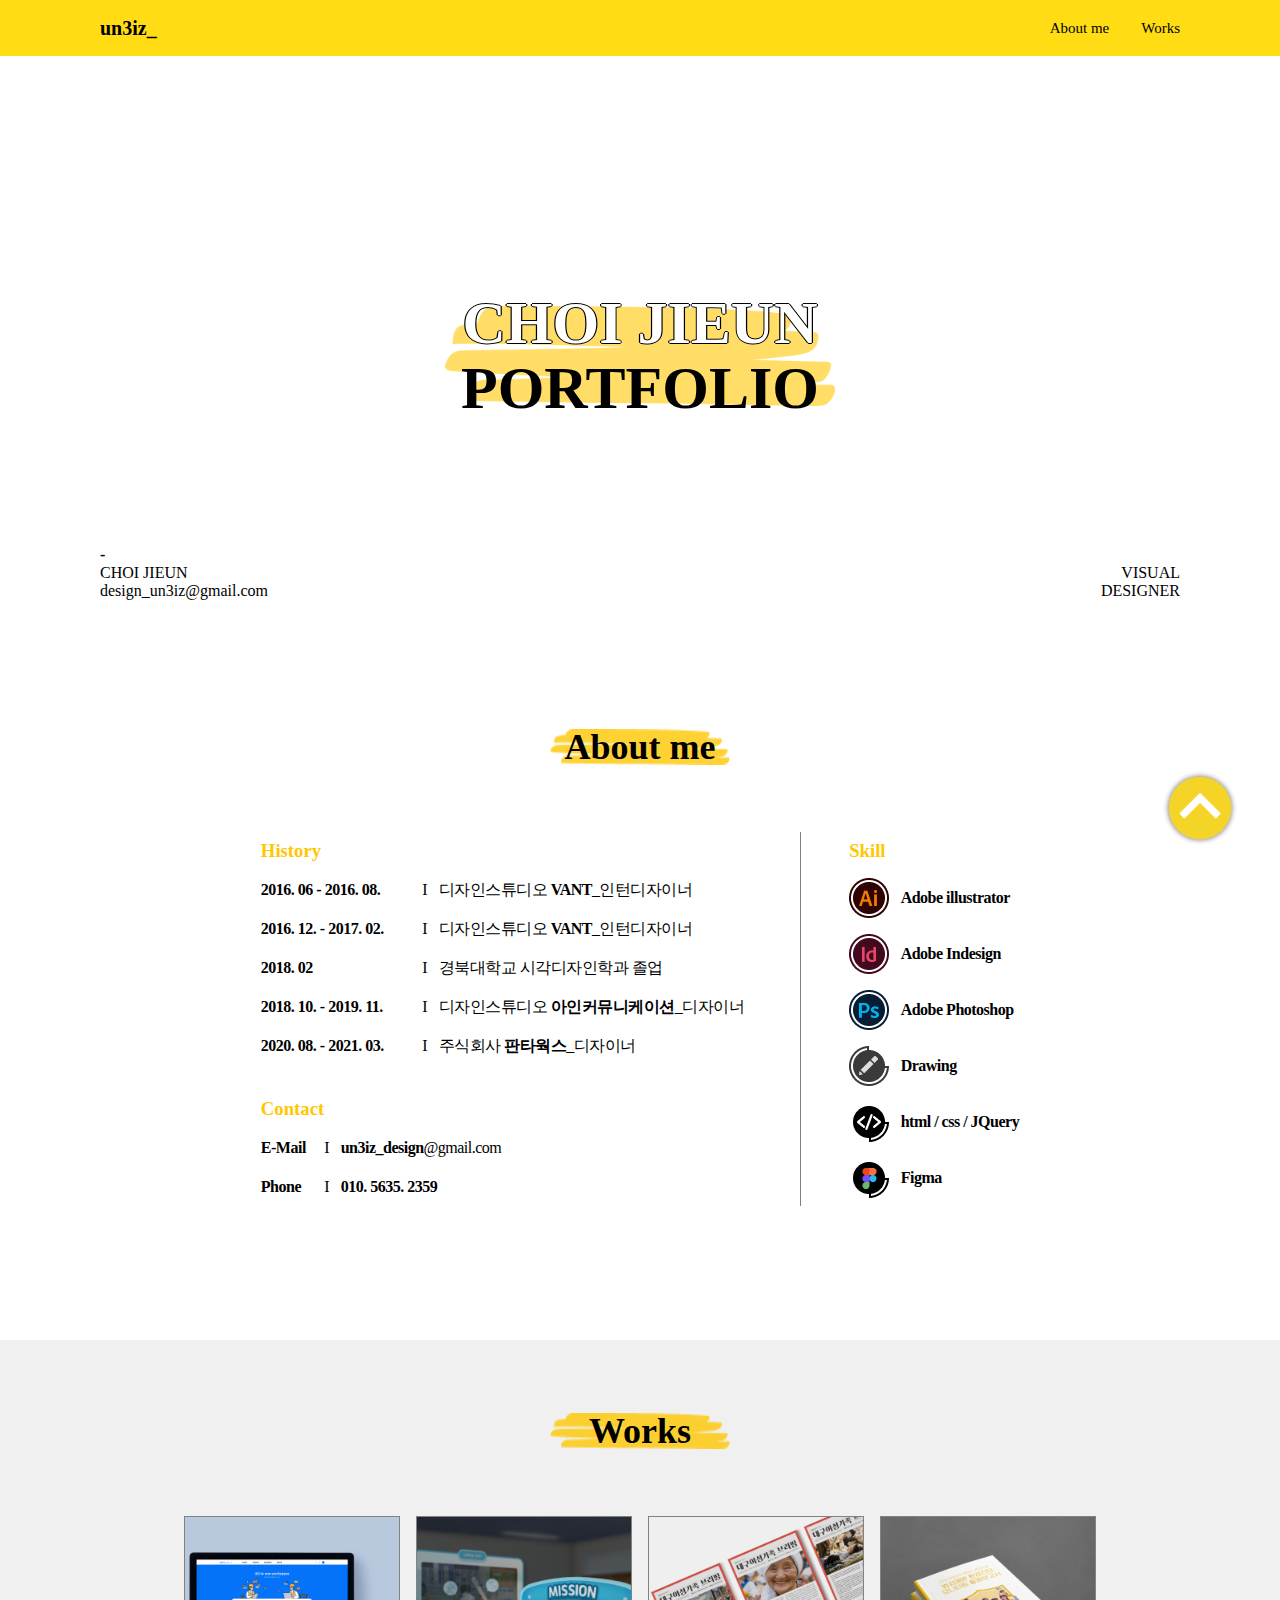
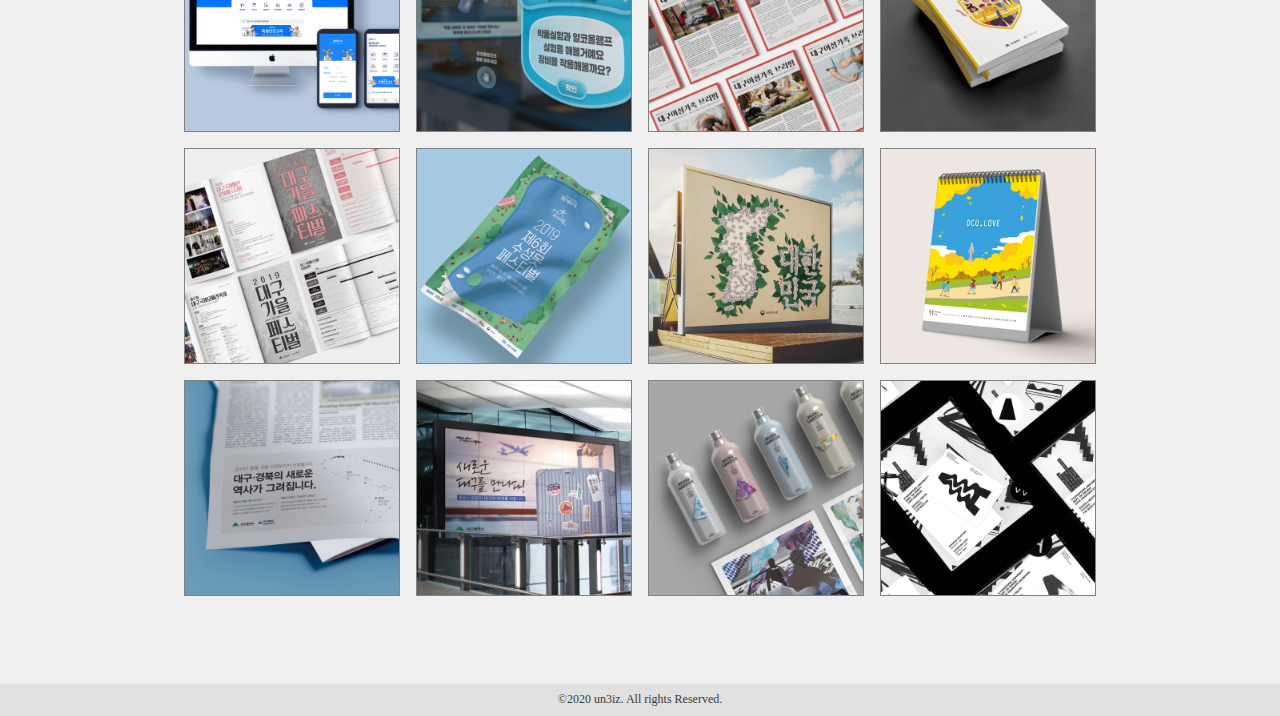
==== commit 5d5056c6: "Update index.html" ====
--- a/index.html
+++ b/index.html
@@ -115,7 +115,7 @@
 							<h3 class="SmallHead">Skill</h3>
 							<div class="Skill_lists">
 								<div class="Skill_list illustrator">
-									<img src="Image/Skill_icon/illustrator/상_.png">
+									<img src="Image/Skill_icon/illustrator/상.png">
 									<p>Adobe illustrator</p>
 								</div>
 								<div class="Skill_list Indesign">
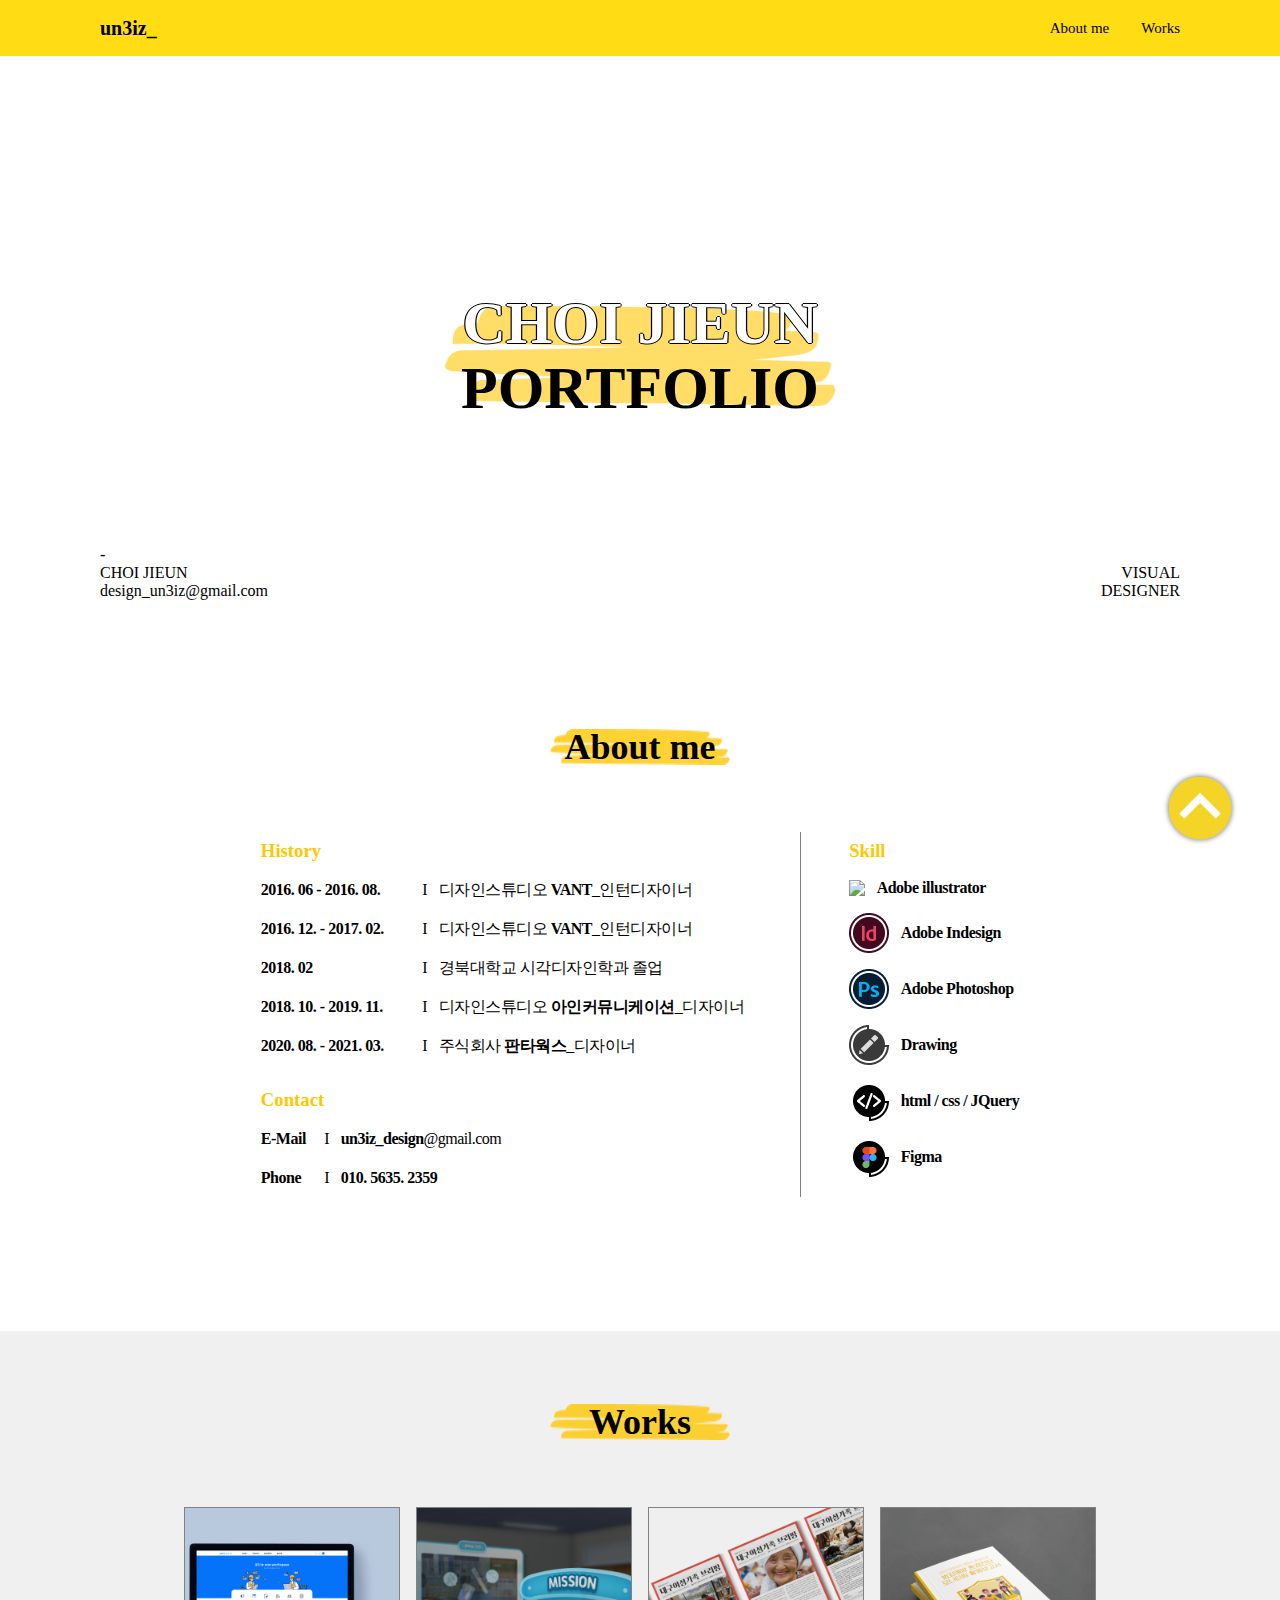
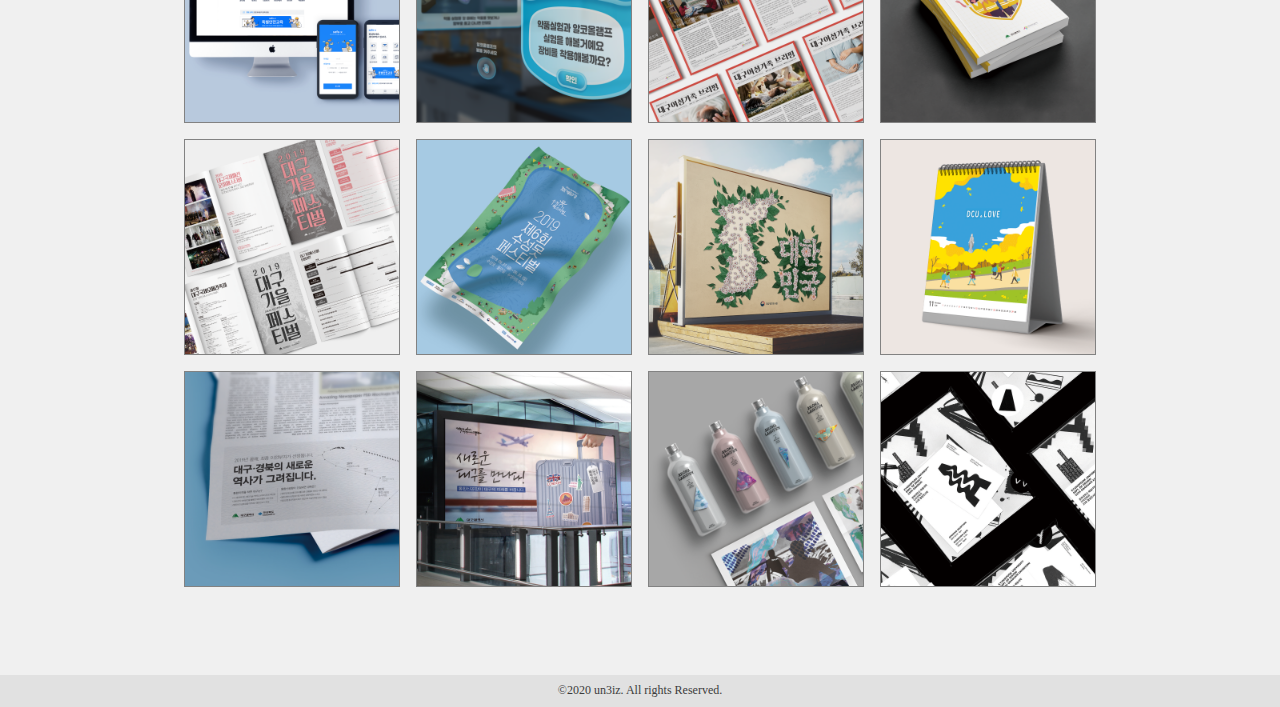
==== commit 6802eb91: "Add files via upload" ====
--- a/index.html
+++ b/index.html
@@ -115,7 +115,7 @@
 							<h3 class="SmallHead">Skill</h3>
 							<div class="Skill_lists">
 								<div class="Skill_list illustrator">
-									<img src="Image/Skill_icon/illustrator/상.png">
+									<img src="Image/Skill_icon/illustrator/상_.png">
 									<p>Adobe illustrator</p>
 								</div>
 								<div class="Skill_list Indesign">
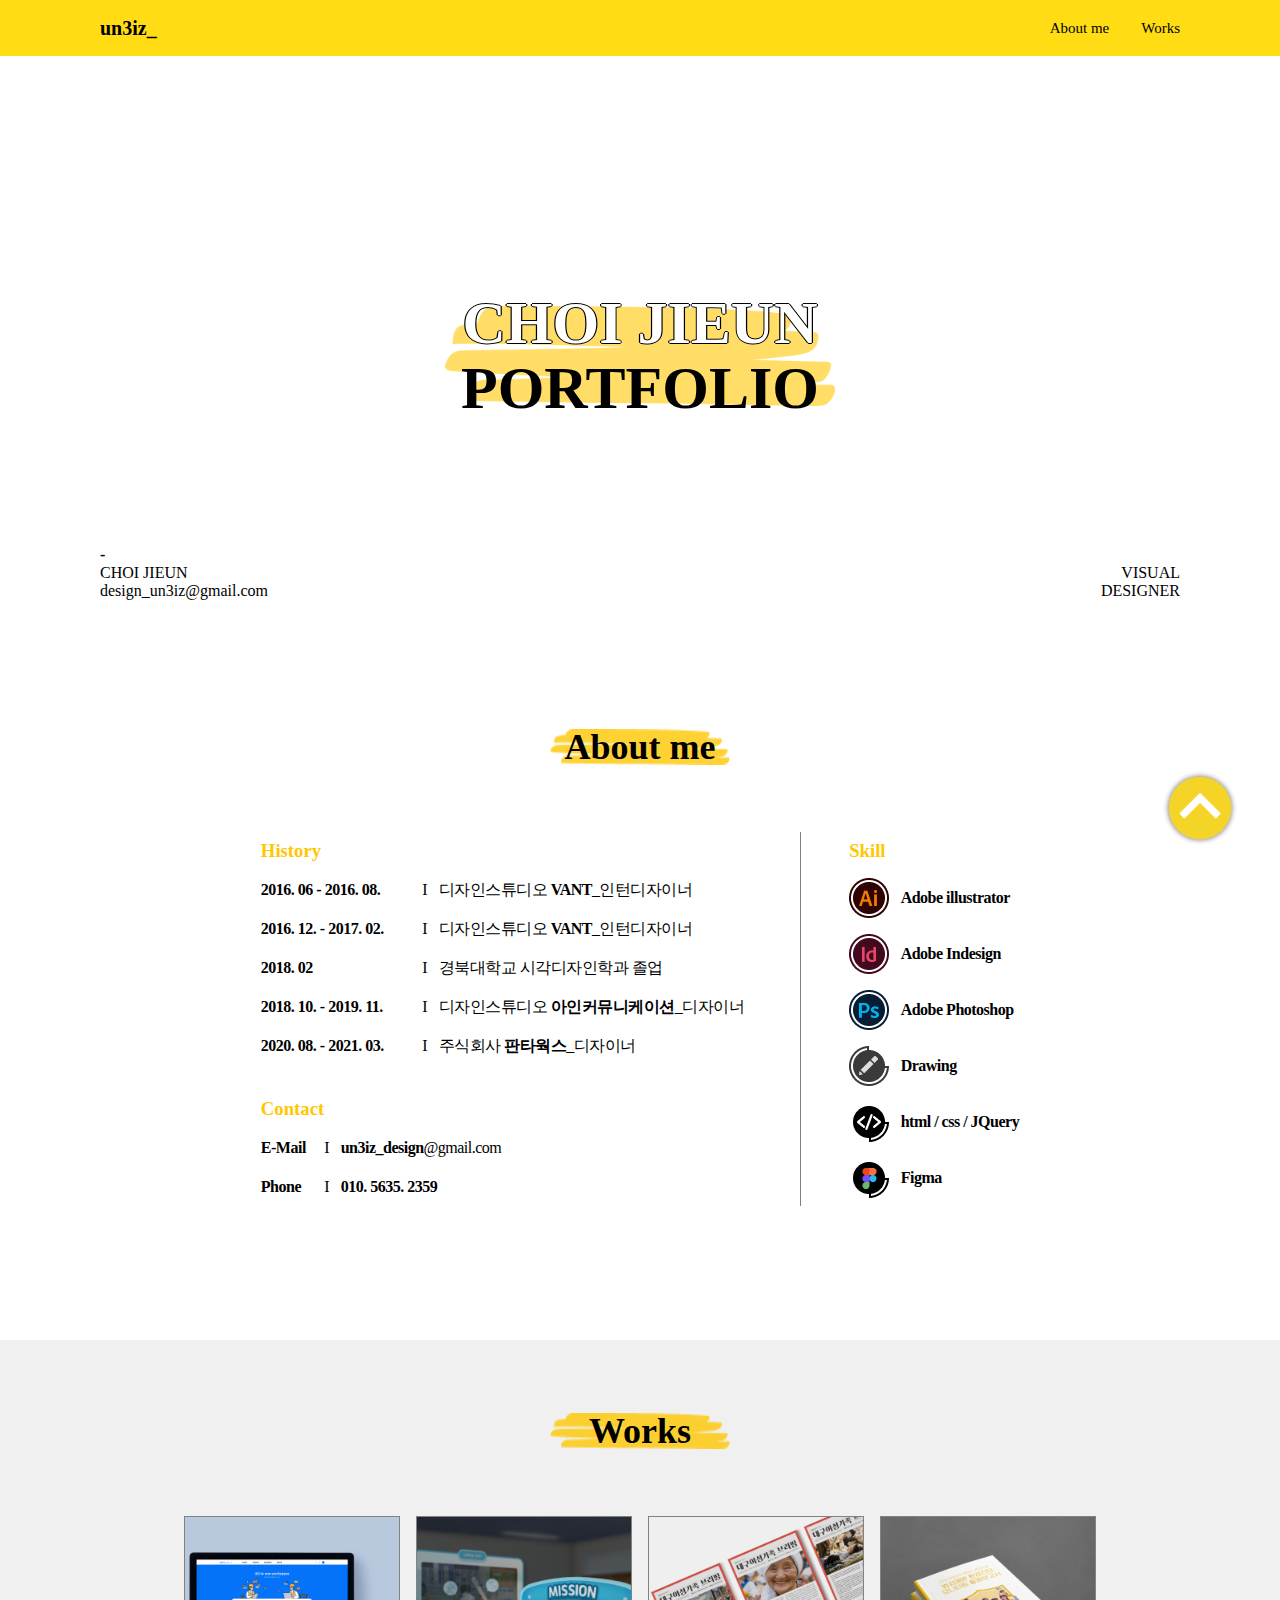
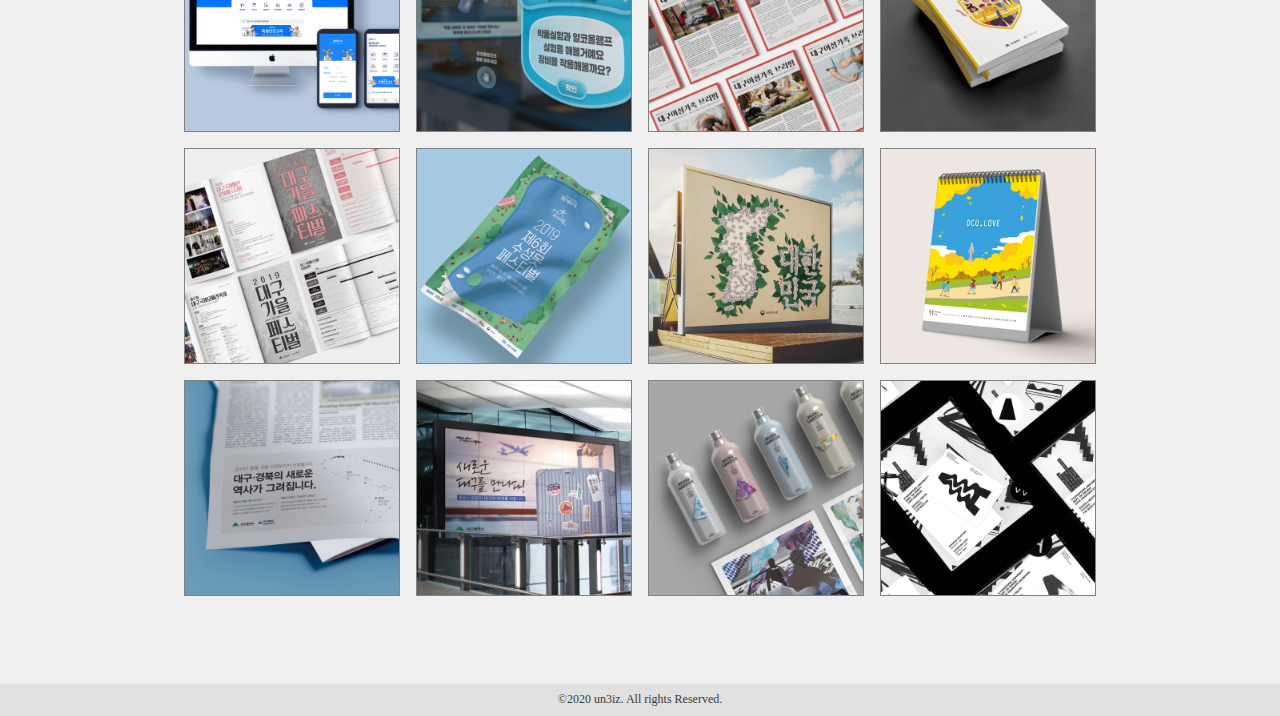
==== commit 96125230: "Update index.html" ====
--- a/index.html
+++ b/index.html
@@ -115,7 +115,7 @@
 							<h3 class="SmallHead">Skill</h3>
 							<div class="Skill_lists">
 								<div class="Skill_list illustrator">
-									<img src="Image/Skill_icon/illustrator/상_.png">
+									<img src="Image/Skill_icon/illustrator/상.png">
 									<p>Adobe illustrator</p>
 								</div>
 								<div class="Skill_list Indesign">
